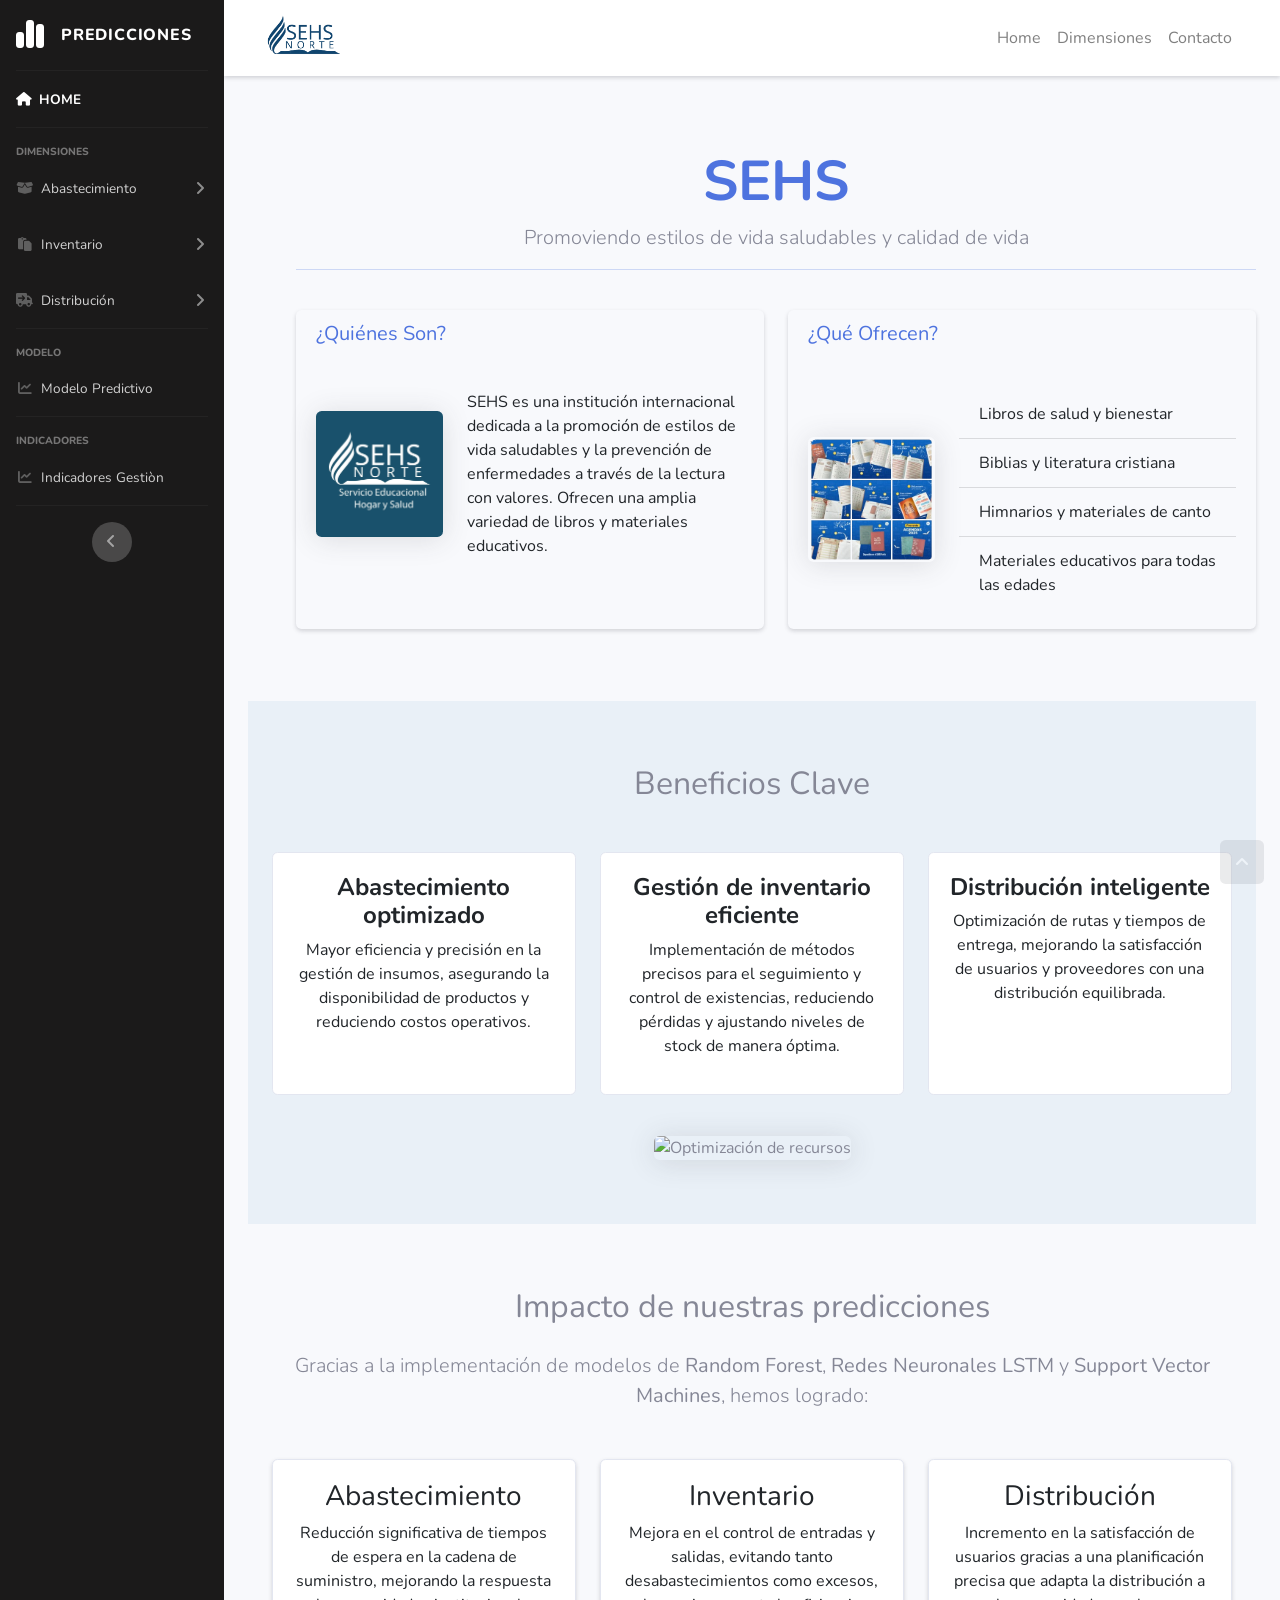
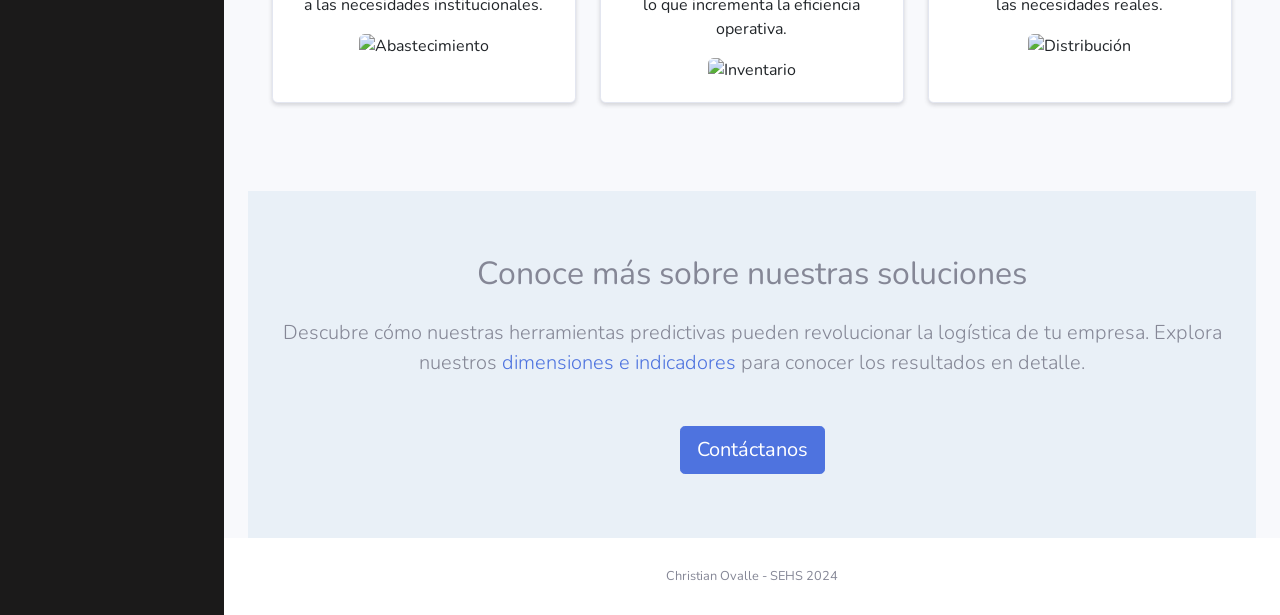
==== index.html @ a5795035 "commit all" ====
<!DOCTYPE html>
<html lang="en">
  <head>
    <meta charset="utf-8" />
    <meta http-equiv="X-UA-Compatible" content="IE=edge" />
    <meta
      name="viewport"
      content="width=device-width, initial-scale=1, shrink-to-fit=no"
    />
    <meta name="description" content="" />
    <meta name="author" content="" />

    <title>Predicciones SEHS</title>
    <link rel="icon" href="img/logo_sehs.png" type="image/x-icon" />

    <!-- Custom fonts for this template-->
    <link
      href="vendor/fontawesome-free/css/all.min.css"
      rel="stylesheet"
      type="text/css"
    />
    <link
      href="https://fonts.googleapis.com/css?family=Nunito:200,200i,300,300i,400,400i,600,600i,700,700i,800,800i,900,900i"
      rel="stylesheet"
    />
    <link
      href="https://cdnjs.cloudflare.com/ajax/libs/font-awesome/6.5.2/css/all.min.css"
      rel="stylesheet"
    />
    <!-- Custom styles for this template-->
    <link
      href="https://cdn.jsdelivr.net/npm/bootstrap@5.3.0/dist/css/bootstrap.min.css"
      rel="stylesheet"
    />
    <link href="css/sb-admin-2.min.css" rel="stylesheet" />
    <script src="https://cdn.jsdelivr.net/npm/chartjs-adapter-date-fns"></script>
    <link rel="stylesheet" href="css/pg-style.css" />
  </head>

  <body id="page-top">
    <!-- Page Wrapper -->
    <div id="wrapper">
      <!-- Sidebar -->
      <ul
        class="navbar-nav bg-gradient-primary sidebar sidebar-dark accordion"
        id="accordionSidebar"
      >
        <!-- Sidebar - Brand -->
        <a
          class="sidebar-brand d-flex align-items-center justify-content-center"
          href="index.html"
        >
          <div class="sidebar-brand-icon">
            <i class="fa-solid fa-chart-simple" style="color: #ffffff"></i>
          </div>
          <div class="sidebar-brand-text mx-3">Predicciones</div>
        </a>

        <!-- Divider -->
        <hr class="sidebar-divider my-0" />

        <!-- Nav Item - Dashboard -->
        <li class="nav-item active">
          <a class="nav-link" href="index.html">
            <i class="fa-solid fa-house" style="color: #ffffff"></i>
            <span>HOME</span></a
          >
        </li>

        <!-- Divider -->
        <hr class="sidebar-divider" />

        <!-- Heading -->
        <div class="sidebar-heading">DIMENSIONES</div>

        <!-- Nav Item - Pages Collapse Menu -->
        <!--DIMENSIÓN ABASTECIMIENTO-->
        <li class="nav-item">
          <a
            class="nav-link collapsed"
            href="#"
            data-toggle="collapse"
            data-target="#collapseOne"
            aria-expanded="true"
            aria-controls="collapseOne"
          >
            <i class="fas fa-fw fa-box-open"></i>
            <span>Abastecimiento</span>
          </a>
          <div
            id="collapseOne"
            class="collapse"
            aria-labelledby="headingTwo"
            data-parent="#accordionSidebar"
          >
            <div class="bg-white py-2 collapse-inner rounded">
              <h6 class="collapse-header">Indicadores:</h6>
              <a
                class="collapse-item"
                href="#"
                onclick="cargarAbastecimiento01('./indicadores/Abastecimiento/indicador01.html')"
                >Demanda de <br> materiales <br> por sede</a>
              <a
                class="collapse-item"
                href="#"
                onclick="cargarAbastecimiento02('./indicadores/Abastecimiento/indicador02.html')"
                >Rentabilidad de la <br> demanda de materiales <br> adquirido por sede</a
              >
              <a
                class="collapse-item"
                href="#"
                onclick="cargarAbastecimiento01('./indicadores/Abastecimiento/indicador01.html')"
                >Ingreso mensual<br>generada por ventas de<br>material por </a>
              
            </div>
          </div>
        </li>

        <!--DIMENSIÓN INVENTARIO-->
        <li class="nav-item">
          <a
            class="nav-link collapsed"
            href="#"
            data-toggle="collapse"
            data-target="#collapseTwo"
            aria-expanded="true"
            aria-controls="collapseTwo"
          >
            <i class="fas fa-fw fa-paste"></i>
            <span>Inventario</span>
          </a>
          <div
            id="collapseTwo"
            class="collapse"
            aria-labelledby="headingTwo"
            data-parent="#accordionSidebar"
          >
            <div class="bg-white py-2 collapse-inner rounded">
              <h6 class="collapse-header">Indicadores:</h6>
              <a
                class="collapse-item"
                href="#"
                onclick="cargarInventario01('./indicadores/Inventario/indicador01.html')"
                >Cantidad total de material<br>inventariados<br> mesualmente por categoria</a
              >
              <a
                class="collapse-item"
                href="#"
                onclick="cargarInventario02('./indicadores/Inventario/indicador02.html')"
                >Cantidad promedio de<br> material inventeriados<br>mensulamente por sede </a
              >
            </div>
          </div>
        </li>

        <!--DIMENSIÓN DISTRIBUCIÓN-->
        <li class="nav-item">
          <a
            class="nav-link collapsed"
            href="#"
            data-toggle="collapse"
            data-target="#collapseThree"
            aria-expanded="true"
            aria-controls="collapseThree"
          >
            <i class="fas fa-fw fa-truck-arrow-right"></i>
            <span>Distribución</span>
          </a>
          <div
            id="collapseThree"
            class="collapse"
            aria-labelledby="headingTwo"
            data-parent="#accordionSidebar"
          >
            <div class="bg-white py-2 collapse-inner rounded">
              <h6 class="collapse-header">Indicadores:</h6>
              <a
                class="collapse-item"
                href="#"
                onclick="cargarDistribucion('./indicadores/Distribucion/indicador01.html')"
                >Cantidad promedio de<br>material distribuido<br>mensualmente<br>por categoria</a
              >
            </div>
          </div>
        </li>

        <!-- Divider -->
        <hr class="sidebar-divider" />

        <!-- Heading -->
        <div class="sidebar-heading">Modelo</div>

        <!-- Nav Item -->
        <li class="nav-item">
          <a
            class="nav-link"
            href="#"
            onclick="$('#content').load('modelo_predictivo.html')"
          >
            <i class="fas fa-fw fa-chart-line"></i>
            <span>Modelo Predictivo</span></a
          >
        </li>

         <!-- Divider -->
         <hr class="sidebar-divider" />

         <!-- Heading -->
         <div class="sidebar-heading">Indicadores</div>

        <li class="nav-item">
          <a
            class="nav-link"
            href="#"
            onclick="$('#content').load('indicadores_gestion.html')"
          >
            <i class="fas fa-fw fa-chart-line"></i>
            <span>Indicadores Gestiòn</span></a
          >
        </li>

        <!-- Divider -->
        <hr class="sidebar-divider d-none d-md-block" />

        <!-- Sidebar Toggler (Sidebar) -->
        <div class="text-center d-none d-md-inline">
          <button class="rounded-circle border-0" id="sidebarToggle"></button>
        </div>
      </ul>
      <!-- End of Sidebar -->

      <!-- Content Wrapper -->
      <div id="content-wrapper" class="d-flex flex-column">
        <!-- Barra de navegación con logo -->
        <nav class="navbar navbar-expand-lg navbar-light bg-white shadow-sm">
          <div class="container">
            <a class="navbar-brand" href="#">
              <img
                src="img/logo_sehs.png"
                alt="Logo SEHS Norte"
                class="navbar-logo"
              />
            </a>
            <!-- Elementos de navegación -->
            <button
              class="navbar-toggler"
              type="button"
              data-bs-toggle="collapse"
              data-bs-target="#navbarNav"
            >
              <span class="navbar-toggler-icon"></span>
            </button>
            <div class="collapse navbar-collapse" id="navbarNav">
              <ul class="navbar-nav ms-auto">
                <li class="nav-item">
                  <a class="nav-link" href="index.html">Home</a>
                </li>
                <li class="nav-item">
                  <a
                    class="nav-link"
                    href="#"
                    onclick="$('#content').load('dimensiones.html')"
                    >Dimensiones</a
                  >
                </li>
                <li class="nav-item">
                  <a
                    class="nav-link"
                    href="#"
                    onclick="$('#content').load('contacto.html')"
                    >Contacto</a
                  >
                </li>
              </ul>
            </div>
          </div>
        </nav>

        <!-- Main Content -->
        <div id="content">
          <!--CONTENIDO PRINCIPAL DE LA PÁGINA WEB-->

          <div class="container">
            <!-- Sección de SEHS -->
            <div class="container py-5 m-4">
              <div class="row">
                <div class="col-12 text-center mb-4">
                  <h1 class="display-4 text-primary fw-bold">SEHS</h1>
                  <p class="lead text-muted">
                    Promoviendo estilos de vida saludables y calidad de vida
                  </p>
                  <hr class="border-primary" />
                </div>
              </div>

              <div class="row g-4">
                <div class="col-md-6">
                  <div class="card custom-card h-100 shadow-sm">
                    <div class="card-header custom-card-header">
                      <h5 class="card-title text-primary">¿Quiénes Son?</h5>
                    </div>
                    <div class="card-body">
                      <div class="row align-items-center">
                        <div class="col-md-4 mb-3 mb-md-0">
                          <img
                            src="img/sehs.jpg"
                            alt="SEHS Institución"
                            class="img-fluid rounded shadow"
                          />
                        </div>
                        <div class="col-md-8">
                          <p class="card-text">
                            SEHS es una institución internacional dedicada a la
                            promoción de estilos de vida saludables y la
                            prevención de enfermedades a través de la lectura
                            con valores. Ofrecen una amplia variedad de libros y
                            materiales educativos.
                          </p>
                        </div>
                      </div>
                    </div>
                  </div>
                </div>

                <div class="col-md-6">
                  <div class="card custom-card h-100 shadow-sm">
                    <div class="card-header custom-card-header">
                      <h5 class="card-title text-primary">¿Qué Ofrecen?</h5>
                    </div>
                    <div class="card-body">
                      <div class="row align-items-center">
                        <div class="col-md-4 mb-3 mb-md-0">
                          <img
                            src="img/img_libros_sehs.png"
                            alt="Libros y Materiales"
                            class="img-fluid rounded shadow"
                          />
                        </div>
                        <div class="col-md-8">
                          <ul
                            class="list-group list-group-flush custom-list-group"
                          >
                            <li class="list-group-item">
                              Libros de salud y bienestar
                            </li>
                            <li class="list-group-item">
                              Biblias y literatura cristiana
                            </li>
                            <li class="list-group-item">
                              Himnarios y materiales de canto
                            </li>
                            <li class="list-group-item">
                              Materiales educativos para todas las edades
                            </li>
                          </ul>
                        </div>
                      </div>
                    </div>
                  </div>
                </div>
              </div>
            </div>

            <!-- Beneficios de la solución -->
            <section id="beneficios" class="section-padding bg-light-blue">
              <div class="container">
                <h2 class="text-center mb-5">Beneficios Clave</h2>
                <div class="row">
                  <div class="col-md-4 mb-3">
                    <div class="card h-100">
                      <div class="card-body text-center">
                        <h4><strong>Abastecimiento optimizado</strong></h4>
                        <p>
                          Mayor eficiencia y precisión en la gestión de insumos,
                          asegurando la disponibilidad de productos y reduciendo
                          costos operativos.
                        </p>
                      </div>
                    </div>
                  </div>
                  <div class="col-md-4 mb-3">
                    <div class="card h-100">
                      <div class="card-body text-center">
                        <h4>
                          <strong>Gestión de inventario eficiente</strong>
                        </h4>
                        <p>
                          Implementación de métodos precisos para el seguimiento
                          y control de existencias, reduciendo pérdidas y
                          ajustando niveles de stock de manera óptima.
                        </p>
                      </div>
                    </div>
                  </div>
                  <div class="col-md-4 mb-3">
                    <div class="card h-100">
                      <div class="card-body text-center">
                        <h4><strong>Distribución inteligente</strong></h4>
                        <p>
                          Optimización de rutas y tiempos de entrega, mejorando
                          la satisfacción de usuarios y proveedores con una
                          distribución equilibrada.
                        </p>
                      </div>
                    </div>
                  </div>
                </div>
                <div class="text-center mt-4">
                  <img
                    src="https://blogs.evaluar.com/hs-fs/hub/398634/file-2073376242-jpg/images/trabajadores-felices.jpg"
                    alt="Optimización de recursos"
                    class="img-fluid rounded shadow"
                  />
                </div>
              </div>
            </section>

            <!-- Resultados destacados -->
            <section id="resultados" class="section-padding">
              <div class="container text-center">
                <h2 class="mb-4">Impacto de nuestras predicciones</h2>
                <p class="lead mb-5">
                  Gracias a la implementación de modelos de
                  <strong>Random Forest</strong>,
                  <strong>Redes Neuronales LSTM</strong> y
                  <strong>Support Vector Machines</strong>, hemos logrado:
                </p>
                <div class="row">
                  <div class="col-md-4 mb-4">
                    <div class="card resultado h-100 shadow-sm">
                      <div class="card-body">
                        <h3>Abastecimiento</h3>
                        <p>
                          Reducción significativa de tiempos de espera en la
                          cadena de suministro, mejorando la respuesta a las
                          necesidades institucionales.
                        </p>
                        <img
                          src="https://www.cercatechnology.com/wp-content/uploads/2023/04/Imagen_Expertos-responden-Ecommerce-300x200.png"
                          alt="Abastecimiento"
                          class="img-fluid rounded"
                        />
                      </div>
                    </div>
                  </div>
                  <div class="col-md-4 mb-4">
                    <div class="card resultado h-100 shadow-sm">
                      <div class="card-body">
                        <h3>Inventario</h3>
                        <p>
                          Mejora en el control de entradas y salidas, evitando
                          tanto desabastecimientos como excesos, lo que
                          incrementa la eficiencia operativa.
                        </p>
                        <img
                          src="https://glosario.villanett.com/wp-content/uploads/2021/11/inventario-300x200.jpg"
                          alt="Inventario"
                          class="img-fluid rounded"
                        />
                      </div>
                    </div>
                  </div>
                  <div class="col-md-4 mb-4">
                    <div class="card resultado h-100 shadow-sm">
                      <div class="card-body">
                        <h3>Distribución</h3>
                        <p>
                          Incremento en la satisfacción de usuarios gracias a
                          una planificación precisa que adapta la distribución a
                          las necesidades reales.
                        </p>
                        <img
                          src="https://encrypted-tbn0.gstatic.com/images?q=tbn:ANd9GcQ-MmPIrVwRyYUfdCT1aZGiqgvxT698LWU-8A&s"
                          alt="Distribución"
                          class="img-fluid rounded"
                        />
                      </div>
                    </div>
                  </div>
                </div>
              </div>
            </section>

            <!-- Llamado a la acción -->
            <section id="cta" class="section-padding bg-light-blue text-center">
              <div class="container">
                <h2 class="mb-4">Conoce más sobre nuestras soluciones</h2>
                <p class="lead mb-5">
                  Descubre cómo nuestras herramientas predictivas pueden
                  revolucionar la logística de tu empresa. Explora nuestros
                  <a href="#" onclick="$('#content').load('dimensiones.html')"
                    >dimensiones e indicadores</a
                  >
                  para conocer los resultados en detalle.
                </p>
                <a
                  href="#"
                  onclick="$('#content').load('contacto.html')"
                  class="btn btn-primary btn-lg"
                  >Contáctanos</a
                >
              </div>
            </section>
          </div>
        </div>
        <!-- End of Main Content -->

        <!-- Footer -->
        <footer class="sticky-footer bg-white">
          <div class="container my-auto">
            <div class="copyright text-center my-auto">
              <span>Christian Ovalle - SEHS 2024</span>
            </div>
          </div>
        </footer>
        <!-- End of Footer -->
      </div>
      <!-- End of Content Wrapper -->
    </div>
    <!-- End of Page Wrapper -->

    <!-- Scroll to Top Button-->
    <a class="scroll-to-top rounded" href="#page-top">
      <i class="fas fa-angle-up"></i>
    </a>

    <!-- Logout Modal-->
    <div
      class="modal fade"
      id="logoutModal"
      tabindex="-1"
      role="dialog"
      aria-labelledby="exampleModalLabel"
      aria-hidden="true"
    >
      <div class="modal-dialog" role="document">
        <div class="modal-content">
          <div class="modal-header">
            <h5 class="modal-title" id="exampleModalLabel">Ready to Leave?</h5>
            <button
              class="close"
              type="button"
              data-dismiss="modal"
              aria-label="Close"
            >
              <span aria-hidden="true">×</span>
            </button>
          </div>
          <div class="modal-body">
            Select "Logout" below if you are ready to end your current session.
          </div>
          <div class="modal-footer">
            <button
              class="btn btn-secondary"
              type="button"
              data-dismiss="modal"
            >
              Cancel
            </button>
            <a class="btn btn-primary" href="login.html">Logout</a>
          </div>
        </div>
      </div>
    </div>

    <!-- Bootstrap core JavaScript-->
    <script src="vendor/jquery/jquery.min.js"></script>
    <script src="vendor/bootstrap/js/bootstrap.bundle.min.js"></script>
    <script src="https://cdn.jsdelivr.net/npm/bootstrap@5.3.0/dist/js/bootstrap.bundle.min.js"></script>

    <!-- Core plugin JavaScript-->
    <script src="vendor/jquery-easing/jquery.easing.min.js"></script>

    <!-- Custom scripts for all pages-->
    <script src="js/sb-admin-2.min.js"></script>
    <script src="js/graficos_abastecimiento02.js"></script>
    <script src="js/graficos_abastecimiento01.js"></script>
    <script src="js/graficos_inventario01.js"></script>
    <script src="js/graficos_inventario02.js"></script>
    <script src="js/graficos_distribucion.js"></script>

    <!-- Page level plugins -->
    <script src="vendor/chart.js/Chart.min.js"></script>

    <!-- Page level custom scripts -->
    <script src="js/demo/chart-area-demo.js"></script>
    <script src="js/demo/chart-pie-demo.js"></script>

    <script src="https://code.jquery.com/jquery-3.6.0.min.js"></script>
  </body>
</html>
---- css/pg-style.css ----
* {
  margin: 0;
  padding: 0;
  box-sizing: border-box;
}

body {
  background-color: #f4f6f9;
}
.section-padding {
  padding: 4rem 0;
}
.bg-light-blue {
  background-color: #e9f0f7;
}
.resultado {
  transition: transform 0.3s ease;
}
.resultado:hover {
  transform: scale(1.05);
}
.navbar-logo {
  max-height: 50px;
  margin-right: 15px;
}

.title {
  margin: auto;
  margin-top: 20px;
  text-align: center;
  width: 80%;
  max-width: 400px; /* Limita el ancho del texto */
  word-wrap: break-word; /* Permite que las palabras largas se dividan */
  white-space: normal; /* Permite que el texto se divida en varias líneas */
}

.title {
  display: flex;
  flex-direction: column;
  align-items: center;
  text-align: center;
  width: 80%;
  max-width: 400px;
}

.contenido {
  width: 80%;
  margin: auto;
  margin-top: 5vh;
}

.grafico {
  margin: 10vh auto;
  padding: 5vh;
  border-radius: 12px;
  background: #e9f0f7;
  box-shadow: 24px 24px 48px #d4dae1, -24px -24px 48px #feffff;
}

.custom-card {
  background-color: transparent;
  border: none;
}

.custom-card-header {
  background-color: transparent;
  border: none;
}

.custom-list-group .list-group-item {
  background-color: transparent;
}
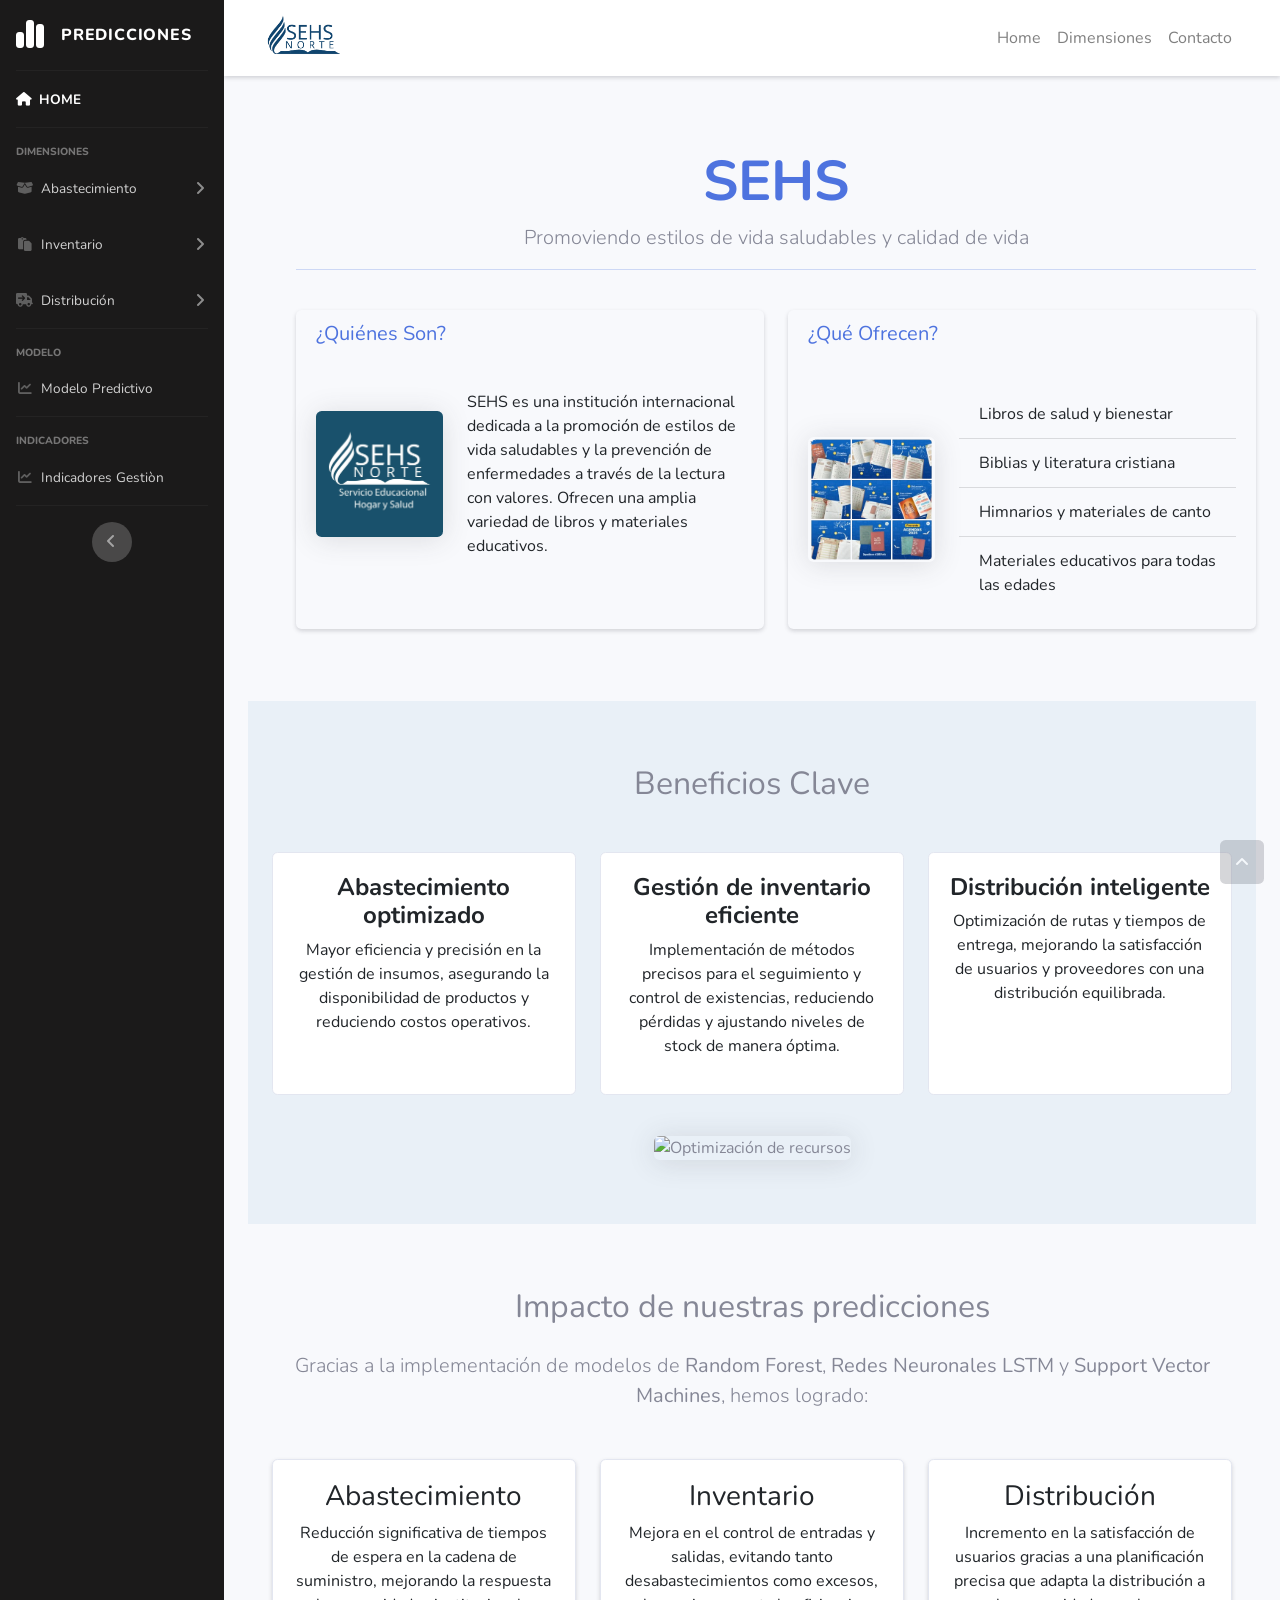
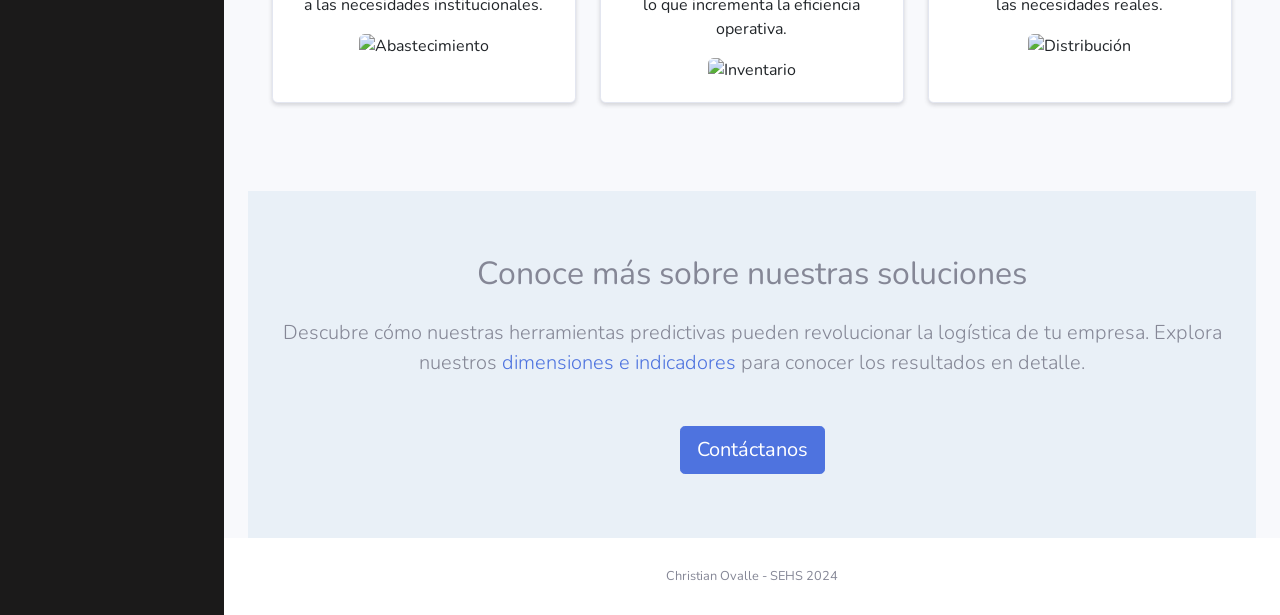
==== commit cd6544fd: "Fix: Actualización abastecimiento 3" ====
--- a/index.html
+++ b/index.html
@@ -1,591 +1,591 @@
-<!DOCTYPE html>
-<html lang="en">
-  <head>
-    <meta charset="utf-8" />
-    <meta http-equiv="X-UA-Compatible" content="IE=edge" />
-    <meta
-      name="viewport"
-      content="width=device-width, initial-scale=1, shrink-to-fit=no"
-    />
-    <meta name="description" content="" />
-    <meta name="author" content="" />
-
-    <title>Predicciones SEHS</title>
-    <link rel="icon" href="img/logo_sehs.png" type="image/x-icon" />
-
-    <!-- Custom fonts for this template-->
-    <link
-      href="vendor/fontawesome-free/css/all.min.css"
-      rel="stylesheet"
-      type="text/css"
-    />
-    <link
-      href="https://fonts.googleapis.com/css?family=Nunito:200,200i,300,300i,400,400i,600,600i,700,700i,800,800i,900,900i"
-      rel="stylesheet"
-    />
-    <link
-      href="https://cdnjs.cloudflare.com/ajax/libs/font-awesome/6.5.2/css/all.min.css"
-      rel="stylesheet"
-    />
-    <!-- Custom styles for this template-->
-    <link
-      href="https://cdn.jsdelivr.net/npm/bootstrap@5.3.0/dist/css/bootstrap.min.css"
-      rel="stylesheet"
-    />
-    <link href="css/sb-admin-2.min.css" rel="stylesheet" />
-    <script src="https://cdn.jsdelivr.net/npm/chartjs-adapter-date-fns"></script>
-    <link rel="stylesheet" href="css/pg-style.css" />
-  </head>
-
-  <body id="page-top">
-    <!-- Page Wrapper -->
-    <div id="wrapper">
-      <!-- Sidebar -->
-      <ul
-        class="navbar-nav bg-gradient-primary sidebar sidebar-dark accordion"
-        id="accordionSidebar"
-      >
-        <!-- Sidebar - Brand -->
-        <a
-          class="sidebar-brand d-flex align-items-center justify-content-center"
-          href="index.html"
-        >
-          <div class="sidebar-brand-icon">
-            <i class="fa-solid fa-chart-simple" style="color: #ffffff"></i>
-          </div>
-          <div class="sidebar-brand-text mx-3">Predicciones</div>
-        </a>
-
-        <!-- Divider -->
-        <hr class="sidebar-divider my-0" />
-
-        <!-- Nav Item - Dashboard -->
-        <li class="nav-item active">
-          <a class="nav-link" href="index.html">
-            <i class="fa-solid fa-house" style="color: #ffffff"></i>
-            <span>HOME</span></a
-          >
-        </li>
-
-        <!-- Divider -->
-        <hr class="sidebar-divider" />
-
-        <!-- Heading -->
-        <div class="sidebar-heading">DIMENSIONES</div>
-
-        <!-- Nav Item - Pages Collapse Menu -->
-        <!--DIMENSIÓN ABASTECIMIENTO-->
-        <li class="nav-item">
-          <a
-            class="nav-link collapsed"
-            href="#"
-            data-toggle="collapse"
-            data-target="#collapseOne"
-            aria-expanded="true"
-            aria-controls="collapseOne"
-          >
-            <i class="fas fa-fw fa-box-open"></i>
-            <span>Abastecimiento</span>
-          </a>
-          <div
-            id="collapseOne"
-            class="collapse"
-            aria-labelledby="headingTwo"
-            data-parent="#accordionSidebar"
-          >
-            <div class="bg-white py-2 collapse-inner rounded">
-              <h6 class="collapse-header">Indicadores:</h6>
-              <a
-                class="collapse-item"
-                href="#"
-                onclick="cargarAbastecimiento01('./indicadores/Abastecimiento/indicador01.html')"
-                >Demanda de <br> materiales <br> por sede</a>
-              <a
-                class="collapse-item"
-                href="#"
-                onclick="cargarAbastecimiento02('./indicadores/Abastecimiento/indicador02.html')"
-                >Rentabilidad de la <br> demanda de materiales <br> adquirido por sede</a
-              >
-              <a
-                class="collapse-item"
-                href="#"
-                onclick="cargarAbastecimiento01('./indicadores/Abastecimiento/indicador01.html')"
-                >Ingreso mensual<br>generada por ventas de<br>material por </a>
-              
-            </div>
-          </div>
-        </li>
-
-        <!--DIMENSIÓN INVENTARIO-->
-        <li class="nav-item">
-          <a
-            class="nav-link collapsed"
-            href="#"
-            data-toggle="collapse"
-            data-target="#collapseTwo"
-            aria-expanded="true"
-            aria-controls="collapseTwo"
-          >
-            <i class="fas fa-fw fa-paste"></i>
-            <span>Inventario</span>
-          </a>
-          <div
-            id="collapseTwo"
-            class="collapse"
-            aria-labelledby="headingTwo"
-            data-parent="#accordionSidebar"
-          >
-            <div class="bg-white py-2 collapse-inner rounded">
-              <h6 class="collapse-header">Indicadores:</h6>
-              <a
-                class="collapse-item"
-                href="#"
-                onclick="cargarInventario01('./indicadores/Inventario/indicador01.html')"
-                >Cantidad total de material<br>inventariados<br> mesualmente por categoria</a
-              >
-              <a
-                class="collapse-item"
-                href="#"
-                onclick="cargarInventario02('./indicadores/Inventario/indicador02.html')"
-                >Cantidad promedio de<br> material inventeriados<br>mensulamente por sede </a
-              >
-            </div>
-          </div>
-        </li>
-
-        <!--DIMENSIÓN DISTRIBUCIÓN-->
-        <li class="nav-item">
-          <a
-            class="nav-link collapsed"
-            href="#"
-            data-toggle="collapse"
-            data-target="#collapseThree"
-            aria-expanded="true"
-            aria-controls="collapseThree"
-          >
-            <i class="fas fa-fw fa-truck-arrow-right"></i>
-            <span>Distribución</span>
-          </a>
-          <div
-            id="collapseThree"
-            class="collapse"
-            aria-labelledby="headingTwo"
-            data-parent="#accordionSidebar"
-          >
-            <div class="bg-white py-2 collapse-inner rounded">
-              <h6 class="collapse-header">Indicadores:</h6>
-              <a
-                class="collapse-item"
-                href="#"
-                onclick="cargarDistribucion('./indicadores/Distribucion/indicador01.html')"
-                >Cantidad promedio de<br>material distribuido<br>mensualmente<br>por categoria</a
-              >
-            </div>
-          </div>
-        </li>
-
-        <!-- Divider -->
-        <hr class="sidebar-divider" />
-
-        <!-- Heading -->
-        <div class="sidebar-heading">Modelo</div>
-
-        <!-- Nav Item -->
-        <li class="nav-item">
-          <a
-            class="nav-link"
-            href="#"
-            onclick="$('#content').load('modelo_predictivo.html')"
-          >
-            <i class="fas fa-fw fa-chart-line"></i>
-            <span>Modelo Predictivo</span></a
-          >
-        </li>
-
-         <!-- Divider -->
-         <hr class="sidebar-divider" />
-
-         <!-- Heading -->
-         <div class="sidebar-heading">Indicadores</div>
-
-        <li class="nav-item">
-          <a
-            class="nav-link"
-            href="#"
-            onclick="$('#content').load('indicadores_gestion.html')"
-          >
-            <i class="fas fa-fw fa-chart-line"></i>
-            <span>Indicadores Gestiòn</span></a
-          >
-        </li>
-
-        <!-- Divider -->
-        <hr class="sidebar-divider d-none d-md-block" />
-
-        <!-- Sidebar Toggler (Sidebar) -->
-        <div class="text-center d-none d-md-inline">
-          <button class="rounded-circle border-0" id="sidebarToggle"></button>
-        </div>
-      </ul>
-      <!-- End of Sidebar -->
-
-      <!-- Content Wrapper -->
-      <div id="content-wrapper" class="d-flex flex-column">
-        <!-- Barra de navegación con logo -->
-        <nav class="navbar navbar-expand-lg navbar-light bg-white shadow-sm">
-          <div class="container">
-            <a class="navbar-brand" href="#">
-              <img
-                src="img/logo_sehs.png"
-                alt="Logo SEHS Norte"
-                class="navbar-logo"
-              />
-            </a>
-            <!-- Elementos de navegación -->
-            <button
-              class="navbar-toggler"
-              type="button"
-              data-bs-toggle="collapse"
-              data-bs-target="#navbarNav"
-            >
-              <span class="navbar-toggler-icon"></span>
-            </button>
-            <div class="collapse navbar-collapse" id="navbarNav">
-              <ul class="navbar-nav ms-auto">
-                <li class="nav-item">
-                  <a class="nav-link" href="index.html">Home</a>
-                </li>
-                <li class="nav-item">
-                  <a
-                    class="nav-link"
-                    href="#"
-                    onclick="$('#content').load('dimensiones.html')"
-                    >Dimensiones</a
-                  >
-                </li>
-                <li class="nav-item">
-                  <a
-                    class="nav-link"
-                    href="#"
-                    onclick="$('#content').load('contacto.html')"
-                    >Contacto</a
-                  >
-                </li>
-              </ul>
-            </div>
-          </div>
-        </nav>
-
-        <!-- Main Content -->
-        <div id="content">
-          <!--CONTENIDO PRINCIPAL DE LA PÁGINA WEB-->
-
-          <div class="container">
-            <!-- Sección de SEHS -->
-            <div class="container py-5 m-4">
-              <div class="row">
-                <div class="col-12 text-center mb-4">
-                  <h1 class="display-4 text-primary fw-bold">SEHS</h1>
-                  <p class="lead text-muted">
-                    Promoviendo estilos de vida saludables y calidad de vida
-                  </p>
-                  <hr class="border-primary" />
-                </div>
-              </div>
-
-              <div class="row g-4">
-                <div class="col-md-6">
-                  <div class="card custom-card h-100 shadow-sm">
-                    <div class="card-header custom-card-header">
-                      <h5 class="card-title text-primary">¿Quiénes Son?</h5>
-                    </div>
-                    <div class="card-body">
-                      <div class="row align-items-center">
-                        <div class="col-md-4 mb-3 mb-md-0">
-                          <img
-                            src="img/sehs.jpg"
-                            alt="SEHS Institución"
-                            class="img-fluid rounded shadow"
-                          />
-                        </div>
-                        <div class="col-md-8">
-                          <p class="card-text">
-                            SEHS es una institución internacional dedicada a la
-                            promoción de estilos de vida saludables y la
-                            prevención de enfermedades a través de la lectura
-                            con valores. Ofrecen una amplia variedad de libros y
-                            materiales educativos.
-                          </p>
-                        </div>
-                      </div>
-                    </div>
-                  </div>
-                </div>
-
-                <div class="col-md-6">
-                  <div class="card custom-card h-100 shadow-sm">
-                    <div class="card-header custom-card-header">
-                      <h5 class="card-title text-primary">¿Qué Ofrecen?</h5>
-                    </div>
-                    <div class="card-body">
-                      <div class="row align-items-center">
-                        <div class="col-md-4 mb-3 mb-md-0">
-                          <img
-                            src="img/img_libros_sehs.png"
-                            alt="Libros y Materiales"
-                            class="img-fluid rounded shadow"
-                          />
-                        </div>
-                        <div class="col-md-8">
-                          <ul
-                            class="list-group list-group-flush custom-list-group"
-                          >
-                            <li class="list-group-item">
-                              Libros de salud y bienestar
-                            </li>
-                            <li class="list-group-item">
-                              Biblias y literatura cristiana
-                            </li>
-                            <li class="list-group-item">
-                              Himnarios y materiales de canto
-                            </li>
-                            <li class="list-group-item">
-                              Materiales educativos para todas las edades
-                            </li>
-                          </ul>
-                        </div>
-                      </div>
-                    </div>
-                  </div>
-                </div>
-              </div>
-            </div>
-
-            <!-- Beneficios de la solución -->
-            <section id="beneficios" class="section-padding bg-light-blue">
-              <div class="container">
-                <h2 class="text-center mb-5">Beneficios Clave</h2>
-                <div class="row">
-                  <div class="col-md-4 mb-3">
-                    <div class="card h-100">
-                      <div class="card-body text-center">
-                        <h4><strong>Abastecimiento optimizado</strong></h4>
-                        <p>
-                          Mayor eficiencia y precisión en la gestión de insumos,
-                          asegurando la disponibilidad de productos y reduciendo
-                          costos operativos.
-                        </p>
-                      </div>
-                    </div>
-                  </div>
-                  <div class="col-md-4 mb-3">
-                    <div class="card h-100">
-                      <div class="card-body text-center">
-                        <h4>
-                          <strong>Gestión de inventario eficiente</strong>
-                        </h4>
-                        <p>
-                          Implementación de métodos precisos para el seguimiento
-                          y control de existencias, reduciendo pérdidas y
-                          ajustando niveles de stock de manera óptima.
-                        </p>
-                      </div>
-                    </div>
-                  </div>
-                  <div class="col-md-4 mb-3">
-                    <div class="card h-100">
-                      <div class="card-body text-center">
-                        <h4><strong>Distribución inteligente</strong></h4>
-                        <p>
-                          Optimización de rutas y tiempos de entrega, mejorando
-                          la satisfacción de usuarios y proveedores con una
-                          distribución equilibrada.
-                        </p>
-                      </div>
-                    </div>
-                  </div>
-                </div>
-                <div class="text-center mt-4">
-                  <img
-                    src="https://blogs.evaluar.com/hs-fs/hub/398634/file-2073376242-jpg/images/trabajadores-felices.jpg"
-                    alt="Optimización de recursos"
-                    class="img-fluid rounded shadow"
-                  />
-                </div>
-              </div>
-            </section>
-
-            <!-- Resultados destacados -->
-            <section id="resultados" class="section-padding">
-              <div class="container text-center">
-                <h2 class="mb-4">Impacto de nuestras predicciones</h2>
-                <p class="lead mb-5">
-                  Gracias a la implementación de modelos de
-                  <strong>Random Forest</strong>,
-                  <strong>Redes Neuronales LSTM</strong> y
-                  <strong>Support Vector Machines</strong>, hemos logrado:
-                </p>
-                <div class="row">
-                  <div class="col-md-4 mb-4">
-                    <div class="card resultado h-100 shadow-sm">
-                      <div class="card-body">
-                        <h3>Abastecimiento</h3>
-                        <p>
-                          Reducción significativa de tiempos de espera en la
-                          cadena de suministro, mejorando la respuesta a las
-                          necesidades institucionales.
-                        </p>
-                        <img
-                          src="https://www.cercatechnology.com/wp-content/uploads/2023/04/Imagen_Expertos-responden-Ecommerce-300x200.png"
-                          alt="Abastecimiento"
-                          class="img-fluid rounded"
-                        />
-                      </div>
-                    </div>
-                  </div>
-                  <div class="col-md-4 mb-4">
-                    <div class="card resultado h-100 shadow-sm">
-                      <div class="card-body">
-                        <h3>Inventario</h3>
-                        <p>
-                          Mejora en el control de entradas y salidas, evitando
-                          tanto desabastecimientos como excesos, lo que
-                          incrementa la eficiencia operativa.
-                        </p>
-                        <img
-                          src="https://glosario.villanett.com/wp-content/uploads/2021/11/inventario-300x200.jpg"
-                          alt="Inventario"
-                          class="img-fluid rounded"
-                        />
-                      </div>
-                    </div>
-                  </div>
-                  <div class="col-md-4 mb-4">
-                    <div class="card resultado h-100 shadow-sm">
-                      <div class="card-body">
-                        <h3>Distribución</h3>
-                        <p>
-                          Incremento en la satisfacción de usuarios gracias a
-                          una planificación precisa que adapta la distribución a
-                          las necesidades reales.
-                        </p>
-                        <img
-                          src="https://encrypted-tbn0.gstatic.com/images?q=tbn:ANd9GcQ-MmPIrVwRyYUfdCT1aZGiqgvxT698LWU-8A&s"
-                          alt="Distribución"
-                          class="img-fluid rounded"
-                        />
-                      </div>
-                    </div>
-                  </div>
-                </div>
-              </div>
-            </section>
-
-            <!-- Llamado a la acción -->
-            <section id="cta" class="section-padding bg-light-blue text-center">
-              <div class="container">
-                <h2 class="mb-4">Conoce más sobre nuestras soluciones</h2>
-                <p class="lead mb-5">
-                  Descubre cómo nuestras herramientas predictivas pueden
-                  revolucionar la logística de tu empresa. Explora nuestros
-                  <a href="#" onclick="$('#content').load('dimensiones.html')"
-                    >dimensiones e indicadores</a
-                  >
-                  para conocer los resultados en detalle.
-                </p>
-                <a
-                  href="#"
-                  onclick="$('#content').load('contacto.html')"
-                  class="btn btn-primary btn-lg"
-                  >Contáctanos</a
-                >
-              </div>
-            </section>
-          </div>
-        </div>
-        <!-- End of Main Content -->
-
-        <!-- Footer -->
-        <footer class="sticky-footer bg-white">
-          <div class="container my-auto">
-            <div class="copyright text-center my-auto">
-              <span>Christian Ovalle - SEHS 2024</span>
-            </div>
-          </div>
-        </footer>
-        <!-- End of Footer -->
-      </div>
-      <!-- End of Content Wrapper -->
-    </div>
-    <!-- End of Page Wrapper -->
-
-    <!-- Scroll to Top Button-->
-    <a class="scroll-to-top rounded" href="#page-top">
-      <i class="fas fa-angle-up"></i>
-    </a>
-
-    <!-- Logout Modal-->
-    <div
-      class="modal fade"
-      id="logoutModal"
-      tabindex="-1"
-      role="dialog"
-      aria-labelledby="exampleModalLabel"
-      aria-hidden="true"
-    >
-      <div class="modal-dialog" role="document">
-        <div class="modal-content">
-          <div class="modal-header">
-            <h5 class="modal-title" id="exampleModalLabel">Ready to Leave?</h5>
-            <button
-              class="close"
-              type="button"
-              data-dismiss="modal"
-              aria-label="Close"
-            >
-              <span aria-hidden="true">×</span>
-            </button>
-          </div>
-          <div class="modal-body">
-            Select "Logout" below if you are ready to end your current session.
-          </div>
-          <div class="modal-footer">
-            <button
-              class="btn btn-secondary"
-              type="button"
-              data-dismiss="modal"
-            >
-              Cancel
-            </button>
-            <a class="btn btn-primary" href="login.html">Logout</a>
-          </div>
-        </div>
-      </div>
-    </div>
-
-    <!-- Bootstrap core JavaScript-->
-    <script src="vendor/jquery/jquery.min.js"></script>
-    <script src="vendor/bootstrap/js/bootstrap.bundle.min.js"></script>
-    <script src="https://cdn.jsdelivr.net/npm/bootstrap@5.3.0/dist/js/bootstrap.bundle.min.js"></script>
-
-    <!-- Core plugin JavaScript-->
-    <script src="vendor/jquery-easing/jquery.easing.min.js"></script>
-
-    <!-- Custom scripts for all pages-->
-    <script src="js/sb-admin-2.min.js"></script>
-    <script src="js/graficos_abastecimiento02.js"></script>
-    <script src="js/graficos_abastecimiento01.js"></script>
-    <script src="js/graficos_inventario01.js"></script>
-    <script src="js/graficos_inventario02.js"></script>
-    <script src="js/graficos_distribucion.js"></script>
-
-    <!-- Page level plugins -->
-    <script src="vendor/chart.js/Chart.min.js"></script>
-
-    <!-- Page level custom scripts -->
-    <script src="js/demo/chart-area-demo.js"></script>
-    <script src="js/demo/chart-pie-demo.js"></script>
-
-    <script src="https://code.jquery.com/jquery-3.6.0.min.js"></script>
-  </body>
-</html>
+<!DOCTYPE html>
+<html lang="en">
+  <head>
+    <meta charset="utf-8" />
+    <meta http-equiv="X-UA-Compatible" content="IE=edge" />
+    <meta
+      name="viewport"
+      content="width=device-width, initial-scale=1, shrink-to-fit=no"
+    />
+    <meta name="description" content="" />
+    <meta name="author" content="" />
+
+    <title>Predicciones SEHS</title>
+    <link rel="icon" href="img/logo_sehs.png" type="image/x-icon" />
+
+    <!-- Custom fonts for this template-->
+    <link
+      href="vendor/fontawesome-free/css/all.min.css"
+      rel="stylesheet"
+      type="text/css"
+    />
+    <link
+      href="https://fonts.googleapis.com/css?family=Nunito:200,200i,300,300i,400,400i,600,600i,700,700i,800,800i,900,900i"
+      rel="stylesheet"
+    />
+    <link
+      href="https://cdnjs.cloudflare.com/ajax/libs/font-awesome/6.5.2/css/all.min.css"
+      rel="stylesheet"
+    />
+    <!-- Custom styles for this template-->
+    <link
+      href="https://cdn.jsdelivr.net/npm/bootstrap@5.3.0/dist/css/bootstrap.min.css"
+      rel="stylesheet"
+    />
+    <link href="css/sb-admin-2.min.css" rel="stylesheet" />
+    <script src="https://cdn.jsdelivr.net/npm/chartjs-adapter-date-fns"></script>
+    <link rel="stylesheet" href="css/pg-style.css" />
+  </head>
+
+  <body id="page-top">
+    <!-- Page Wrapper -->
+    <div id="wrapper">
+      <!-- Sidebar -->
+      <ul
+        class="navbar-nav bg-gradient-primary sidebar sidebar-dark accordion"
+        id="accordionSidebar"
+      >
+        <!-- Sidebar - Brand -->
+        <a
+          class="sidebar-brand d-flex align-items-center justify-content-center"
+          href="index.html"
+        >
+          <div class="sidebar-brand-icon">
+            <i class="fa-solid fa-chart-simple" style="color: #ffffff"></i>
+          </div>
+          <div class="sidebar-brand-text mx-3">Predicciones</div>
+        </a>
+
+        <!-- Divider -->
+        <hr class="sidebar-divider my-0" />
+
+        <!-- Nav Item - Dashboard -->
+        <li class="nav-item active">
+          <a class="nav-link" href="index.html">
+            <i class="fa-solid fa-house" style="color: #ffffff"></i>
+            <span>HOME</span></a
+          >
+        </li>
+
+        <!-- Divider -->
+        <hr class="sidebar-divider" />
+
+        <!-- Heading -->
+        <div class="sidebar-heading">DIMENSIONES</div>
+
+        <!-- Nav Item - Pages Collapse Menu -->
+        <!--DIMENSIÓN ABASTECIMIENTO-->
+        <li class="nav-item">
+          <a
+            class="nav-link collapsed"
+            href="#"
+            data-toggle="collapse"
+            data-target="#collapseOne"
+            aria-expanded="true"
+            aria-controls="collapseOne"
+          >
+            <i class="fas fa-fw fa-box-open"></i>
+            <span>Abastecimiento</span>
+          </a>
+          <div
+            id="collapseOne"
+            class="collapse"
+            aria-labelledby="headingTwo"
+            data-parent="#accordionSidebar"
+          >
+            <div class="bg-white py-2 collapse-inner rounded">
+              <h6 class="collapse-header">Indicadores:</h6>
+              <a
+                class="collapse-item"
+                href="#"
+                onclick="cargarAbastecimiento01('./indicadores/Abastecimiento/indicador01.html')"
+                >Demanda de <br> materiales <br> por sede</a>
+              <a
+                class="collapse-item"
+                href="#"
+                onclick="cargarAbastecimiento02('./indicadores/Abastecimiento/indicador02.html')"
+                >Rentabilidad de la <br> demanda de materiales <br> adquirido por sede</a
+              >
+              <a
+                class="collapse-item"
+                href="#"
+                onclick="cargarAbastecimiento01('./indicadores/Abastecimiento/indicador03.html')"
+                >Ingreso mensual<br>generada por ventas de<br>material por sede</a>
+              
+            </div>
+          </div>
+        </li>
+
+        <!--DIMENSIÓN INVENTARIO-->
+        <li class="nav-item">
+          <a
+            class="nav-link collapsed"
+            href="#"
+            data-toggle="collapse"
+            data-target="#collapseTwo"
+            aria-expanded="true"
+            aria-controls="collapseTwo"
+          >
+            <i class="fas fa-fw fa-paste"></i>
+            <span>Inventario</span>
+          </a>
+          <div
+            id="collapseTwo"
+            class="collapse"
+            aria-labelledby="headingTwo"
+            data-parent="#accordionSidebar"
+          >
+            <div class="bg-white py-2 collapse-inner rounded">
+              <h6 class="collapse-header">Indicadores:</h6>
+              <a
+                class="collapse-item"
+                href="#"
+                onclick="cargarInventario01('./indicadores/Inventario/indicador01.html')"
+                >Cantidad total de material<br>inventariados<br> mesualmente por categoria</a
+              >
+              <a
+                class="collapse-item"
+                href="#"
+                onclick="cargarInventario02('./indicadores/Inventario/indicador02.html')"
+                >Cantidad promedio de<br> material inventeriados<br>mensulamente por sede </a
+              >
+            </div>
+          </div>
+        </li>
+
+        <!--DIMENSIÓN DISTRIBUCIÓN-->
+        <li class="nav-item">
+          <a
+            class="nav-link collapsed"
+            href="#"
+            data-toggle="collapse"
+            data-target="#collapseThree"
+            aria-expanded="true"
+            aria-controls="collapseThree"
+          >
+            <i class="fas fa-fw fa-truck-arrow-right"></i>
+            <span>Distribución</span>
+          </a>
+          <div
+            id="collapseThree"
+            class="collapse"
+            aria-labelledby="headingTwo"
+            data-parent="#accordionSidebar"
+          >
+            <div class="bg-white py-2 collapse-inner rounded">
+              <h6 class="collapse-header">Indicadores:</h6>
+              <a
+                class="collapse-item"
+                href="#"
+                onclick="cargarDistribucion('./indicadores/Distribucion/indicador01.html')"
+                >Cantidad promedio de<br>material distribuido<br>mensualmente<br>por categoria</a
+              >
+            </div>
+          </div>
+        </li>
+
+        <!-- Divider -->
+        <hr class="sidebar-divider" />
+
+        <!-- Heading -->
+        <div class="sidebar-heading">Modelo</div>
+
+        <!-- Nav Item -->
+        <li class="nav-item">
+          <a
+            class="nav-link"
+            href="#"
+            onclick="$('#content').load('modelo_predictivo.html')"
+          >
+            <i class="fas fa-fw fa-chart-line"></i>
+            <span>Modelo Predictivo</span></a
+          >
+        </li>
+
+         <!-- Divider -->
+         <hr class="sidebar-divider" />
+
+         <!-- Heading -->
+         <div class="sidebar-heading">Indicadores</div>
+
+        <li class="nav-item">
+          <a
+            class="nav-link"
+            href="#"
+            onclick="$('#content').load('indicadores_gestion.html')"
+          >
+            <i class="fas fa-fw fa-chart-line"></i>
+            <span>Indicadores Gestiòn</span></a
+          >
+        </li>
+
+        <!-- Divider -->
+        <hr class="sidebar-divider d-none d-md-block" />
+
+        <!-- Sidebar Toggler (Sidebar) -->
+        <div class="text-center d-none d-md-inline">
+          <button class="rounded-circle border-0" id="sidebarToggle"></button>
+        </div>
+      </ul>
+      <!-- End of Sidebar -->
+
+      <!-- Content Wrapper -->
+      <div id="content-wrapper" class="d-flex flex-column">
+        <!-- Barra de navegación con logo -->
+        <nav class="navbar navbar-expand-lg navbar-light bg-white shadow-sm">
+          <div class="container">
+            <a class="navbar-brand" href="#">
+              <img
+                src="img/logo_sehs.png"
+                alt="Logo SEHS Norte"
+                class="navbar-logo"
+              />
+            </a>
+            <!-- Elementos de navegación -->
+            <button
+              class="navbar-toggler"
+              type="button"
+              data-bs-toggle="collapse"
+              data-bs-target="#navbarNav"
+            >
+              <span class="navbar-toggler-icon"></span>
+            </button>
+            <div class="collapse navbar-collapse" id="navbarNav">
+              <ul class="navbar-nav ms-auto">
+                <li class="nav-item">
+                  <a class="nav-link" href="index.html">Home</a>
+                </li>
+                <li class="nav-item">
+                  <a
+                    class="nav-link"
+                    href="#"
+                    onclick="$('#content').load('dimensiones.html')"
+                    >Dimensiones</a
+                  >
+                </li>
+                <li class="nav-item">
+                  <a
+                    class="nav-link"
+                    href="#"
+                    onclick="$('#content').load('contacto.html')"
+                    >Contacto</a
+                  >
+                </li>
+              </ul>
+            </div>
+          </div>
+        </nav>
+
+        <!-- Main Content -->
+        <div id="content">
+          <!--CONTENIDO PRINCIPAL DE LA PÁGINA WEB-->
+
+          <div class="container">
+            <!-- Sección de SEHS -->
+            <div class="container py-5 m-4">
+              <div class="row">
+                <div class="col-12 text-center mb-4">
+                  <h1 class="display-4 text-primary fw-bold">SEHS</h1>
+                  <p class="lead text-muted">
+                    Promoviendo estilos de vida saludables y calidad de vida
+                  </p>
+                  <hr class="border-primary" />
+                </div>
+              </div>
+
+              <div class="row g-4">
+                <div class="col-md-6">
+                  <div class="card custom-card h-100 shadow-sm">
+                    <div class="card-header custom-card-header">
+                      <h5 class="card-title text-primary">¿Quiénes Son?</h5>
+                    </div>
+                    <div class="card-body">
+                      <div class="row align-items-center">
+                        <div class="col-md-4 mb-3 mb-md-0">
+                          <img
+                            src="img/sehs.jpg"
+                            alt="SEHS Institución"
+                            class="img-fluid rounded shadow"
+                          />
+                        </div>
+                        <div class="col-md-8">
+                          <p class="card-text">
+                            SEHS es una institución internacional dedicada a la
+                            promoción de estilos de vida saludables y la
+                            prevención de enfermedades a través de la lectura
+                            con valores. Ofrecen una amplia variedad de libros y
+                            materiales educativos.
+                          </p>
+                        </div>
+                      </div>
+                    </div>
+                  </div>
+                </div>
+
+                <div class="col-md-6">
+                  <div class="card custom-card h-100 shadow-sm">
+                    <div class="card-header custom-card-header">
+                      <h5 class="card-title text-primary">¿Qué Ofrecen?</h5>
+                    </div>
+                    <div class="card-body">
+                      <div class="row align-items-center">
+                        <div class="col-md-4 mb-3 mb-md-0">
+                          <img
+                            src="img/img_libros_sehs.png"
+                            alt="Libros y Materiales"
+                            class="img-fluid rounded shadow"
+                          />
+                        </div>
+                        <div class="col-md-8">
+                          <ul
+                            class="list-group list-group-flush custom-list-group"
+                          >
+                            <li class="list-group-item">
+                              Libros de salud y bienestar
+                            </li>
+                            <li class="list-group-item">
+                              Biblias y literatura cristiana
+                            </li>
+                            <li class="list-group-item">
+                              Himnarios y materiales de canto
+                            </li>
+                            <li class="list-group-item">
+                              Materiales educativos para todas las edades
+                            </li>
+                          </ul>
+                        </div>
+                      </div>
+                    </div>
+                  </div>
+                </div>
+              </div>
+            </div>
+
+            <!-- Beneficios de la solución -->
+            <section id="beneficios" class="section-padding bg-light-blue">
+              <div class="container">
+                <h2 class="text-center mb-5">Beneficios Clave</h2>
+                <div class="row">
+                  <div class="col-md-4 mb-3">
+                    <div class="card h-100">
+                      <div class="card-body text-center">
+                        <h4><strong>Abastecimiento optimizado</strong></h4>
+                        <p>
+                          Mayor eficiencia y precisión en la gestión de insumos,
+                          asegurando la disponibilidad de productos y reduciendo
+                          costos operativos.
+                        </p>
+                      </div>
+                    </div>
+                  </div>
+                  <div class="col-md-4 mb-3">
+                    <div class="card h-100">
+                      <div class="card-body text-center">
+                        <h4>
+                          <strong>Gestión de inventario eficiente</strong>
+                        </h4>
+                        <p>
+                          Implementación de métodos precisos para el seguimiento
+                          y control de existencias, reduciendo pérdidas y
+                          ajustando niveles de stock de manera óptima.
+                        </p>
+                      </div>
+                    </div>
+                  </div>
+                  <div class="col-md-4 mb-3">
+                    <div class="card h-100">
+                      <div class="card-body text-center">
+                        <h4><strong>Distribución inteligente</strong></h4>
+                        <p>
+                          Optimización de rutas y tiempos de entrega, mejorando
+                          la satisfacción de usuarios y proveedores con una
+                          distribución equilibrada.
+                        </p>
+                      </div>
+                    </div>
+                  </div>
+                </div>
+                <div class="text-center mt-4">
+                  <img
+                    src="https://blogs.evaluar.com/hs-fs/hub/398634/file-2073376242-jpg/images/trabajadores-felices.jpg"
+                    alt="Optimización de recursos"
+                    class="img-fluid rounded shadow"
+                  />
+                </div>
+              </div>
+            </section>
+
+            <!-- Resultados destacados -->
+            <section id="resultados" class="section-padding">
+              <div class="container text-center">
+                <h2 class="mb-4">Impacto de nuestras predicciones</h2>
+                <p class="lead mb-5">
+                  Gracias a la implementación de modelos de
+                  <strong>Random Forest</strong>,
+                  <strong>Redes Neuronales LSTM</strong> y
+                  <strong>Support Vector Machines</strong>, hemos logrado:
+                </p>
+                <div class="row">
+                  <div class="col-md-4 mb-4">
+                    <div class="card resultado h-100 shadow-sm">
+                      <div class="card-body">
+                        <h3>Abastecimiento</h3>
+                        <p>
+                          Reducción significativa de tiempos de espera en la
+                          cadena de suministro, mejorando la respuesta a las
+                          necesidades institucionales.
+                        </p>
+                        <img
+                          src="https://www.cercatechnology.com/wp-content/uploads/2023/04/Imagen_Expertos-responden-Ecommerce-300x200.png"
+                          alt="Abastecimiento"
+                          class="img-fluid rounded"
+                        />
+                      </div>
+                    </div>
+                  </div>
+                  <div class="col-md-4 mb-4">
+                    <div class="card resultado h-100 shadow-sm">
+                      <div class="card-body">
+                        <h3>Inventario</h3>
+                        <p>
+                          Mejora en el control de entradas y salidas, evitando
+                          tanto desabastecimientos como excesos, lo que
+                          incrementa la eficiencia operativa.
+                        </p>
+                        <img
+                          src="https://glosario.villanett.com/wp-content/uploads/2021/11/inventario-300x200.jpg"
+                          alt="Inventario"
+                          class="img-fluid rounded"
+                        />
+                      </div>
+                    </div>
+                  </div>
+                  <div class="col-md-4 mb-4">
+                    <div class="card resultado h-100 shadow-sm">
+                      <div class="card-body">
+                        <h3>Distribución</h3>
+                        <p>
+                          Incremento en la satisfacción de usuarios gracias a
+                          una planificación precisa que adapta la distribución a
+                          las necesidades reales.
+                        </p>
+                        <img
+                          src="https://encrypted-tbn0.gstatic.com/images?q=tbn:ANd9GcQ-MmPIrVwRyYUfdCT1aZGiqgvxT698LWU-8A&s"
+                          alt="Distribución"
+                          class="img-fluid rounded"
+                        />
+                      </div>
+                    </div>
+                  </div>
+                </div>
+              </div>
+            </section>
+
+            <!-- Llamado a la acción -->
+            <section id="cta" class="section-padding bg-light-blue text-center">
+              <div class="container">
+                <h2 class="mb-4">Conoce más sobre nuestras soluciones</h2>
+                <p class="lead mb-5">
+                  Descubre cómo nuestras herramientas predictivas pueden
+                  revolucionar la logística de tu empresa. Explora nuestros
+                  <a href="#" onclick="$('#content').load('dimensiones.html')"
+                    >dimensiones e indicadores</a
+                  >
+                  para conocer los resultados en detalle.
+                </p>
+                <a
+                  href="#"
+                  onclick="$('#content').load('contacto.html')"
+                  class="btn btn-primary btn-lg"
+                  >Contáctanos</a
+                >
+              </div>
+            </section>
+          </div>
+        </div>
+        <!-- End of Main Content -->
+
+        <!-- Footer -->
+        <footer class="sticky-footer bg-white">
+          <div class="container my-auto">
+            <div class="copyright text-center my-auto">
+              <span>Christian Ovalle - SEHS 2024</span>
+            </div>
+          </div>
+        </footer>
+        <!-- End of Footer -->
+      </div>
+      <!-- End of Content Wrapper -->
+    </div>
+    <!-- End of Page Wrapper -->
+
+    <!-- Scroll to Top Button-->
+    <a class="scroll-to-top rounded" href="#page-top">
+      <i class="fas fa-angle-up"></i>
+    </a>
+
+    <!-- Logout Modal-->
+    <div
+      class="modal fade"
+      id="logoutModal"
+      tabindex="-1"
+      role="dialog"
+      aria-labelledby="exampleModalLabel"
+      aria-hidden="true"
+    >
+      <div class="modal-dialog" role="document">
+        <div class="modal-content">
+          <div class="modal-header">
+            <h5 class="modal-title" id="exampleModalLabel">Ready to Leave?</h5>
+            <button
+              class="close"
+              type="button"
+              data-dismiss="modal"
+              aria-label="Close"
+            >
+              <span aria-hidden="true">×</span>
+            </button>
+          </div>
+          <div class="modal-body">
+            Select "Logout" below if you are ready to end your current session.
+          </div>
+          <div class="modal-footer">
+            <button
+              class="btn btn-secondary"
+              type="button"
+              data-dismiss="modal"
+            >
+              Cancel
+            </button>
+            <a class="btn btn-primary" href="login.html">Logout</a>
+          </div>
+        </div>
+      </div>
+    </div>
+
+    <!-- Bootstrap core JavaScript-->
+    <script src="vendor/jquery/jquery.min.js"></script>
+    <script src="vendor/bootstrap/js/bootstrap.bundle.min.js"></script>
+    <script src="https://cdn.jsdelivr.net/npm/bootstrap@5.3.0/dist/js/bootstrap.bundle.min.js"></script>
+
+    <!-- Core plugin JavaScript-->
+    <script src="vendor/jquery-easing/jquery.easing.min.js"></script>
+
+    <!-- Custom scripts for all pages-->
+    <script src="js/sb-admin-2.min.js"></script>
+    <script src="js/graficos_abastecimiento02.js"></script>
+    <script src="js/graficos_abastecimiento01.js"></script>
+    <script src="js/graficos_inventario01.js"></script>
+    <script src="js/graficos_inventario02.js"></script>
+    <script src="js/graficos_distribucion.js"></script>
+
+    <!-- Page level plugins -->
+    <script src="vendor/chart.js/Chart.min.js"></script>
+
+    <!-- Page level custom scripts -->
+    <script src="js/demo/chart-area-demo.js"></script>
+    <script src="js/demo/chart-pie-demo.js"></script>
+
+    <script src="https://code.jquery.com/jquery-3.6.0.min.js"></script>
+  </body>
+</html>
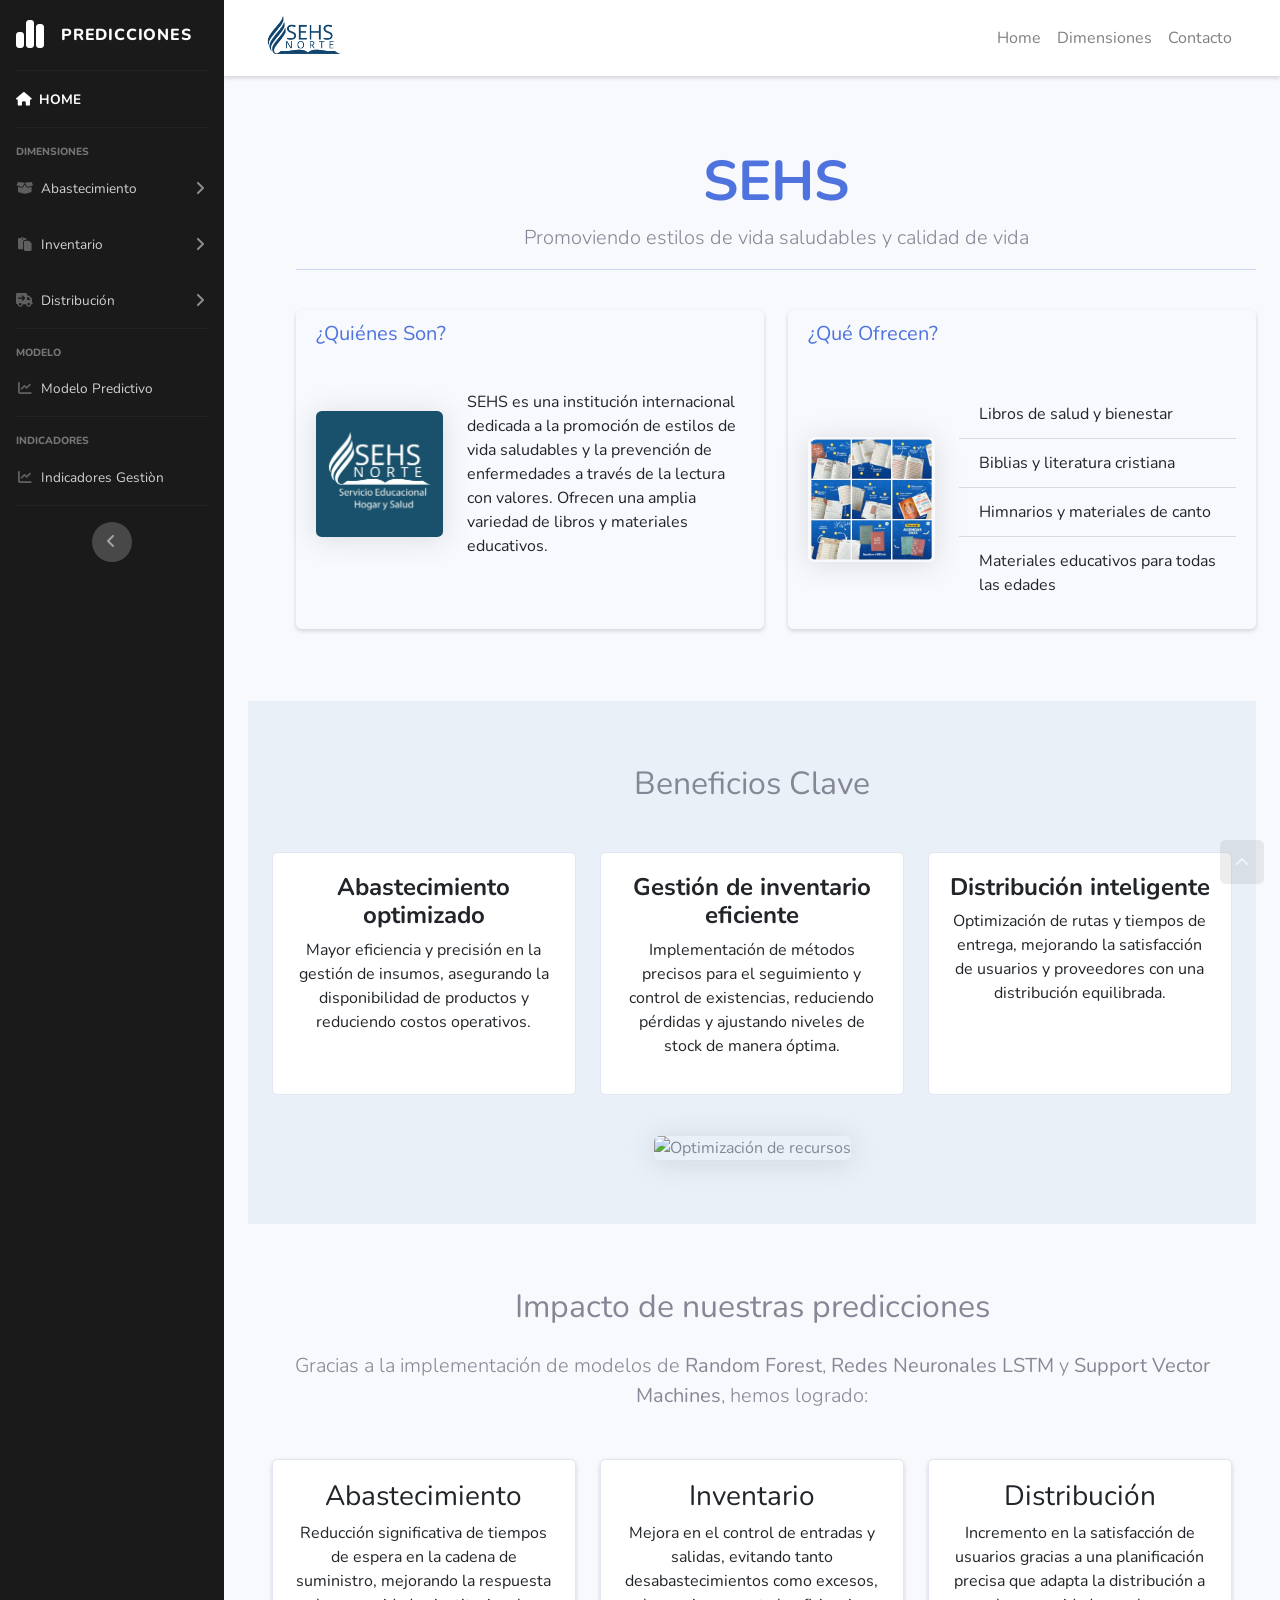
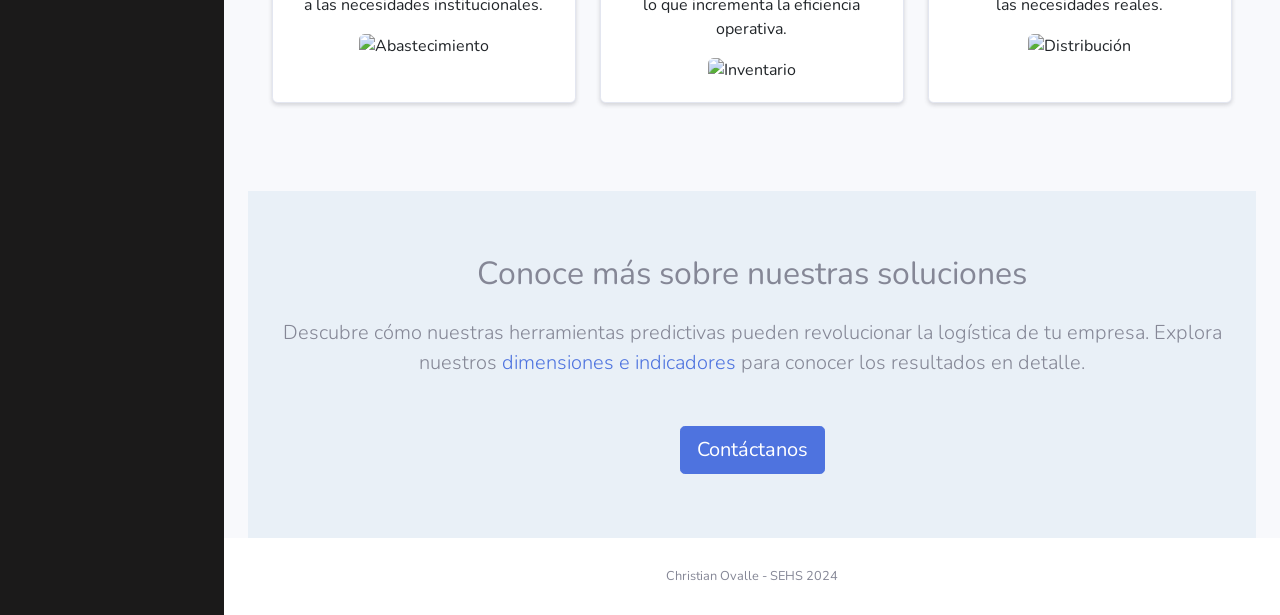
==== commit 0042474a: "Fix: Actualización 4 abastecimiento 3" ====
--- a/index.html
+++ b/index.html
@@ -109,7 +109,7 @@
               <a
                 class="collapse-item"
                 href="#"
-                onclick="cargarAbastecimiento01('./indicadores/Abastecimiento/indicador03.html')"
+                onclick="cargarAbastecimiento03('./indicadores/Abastecimiento/indicador03.html')"
                 >Ingreso mensual<br>generada por ventas de<br>material por sede</a>
               
             </div>
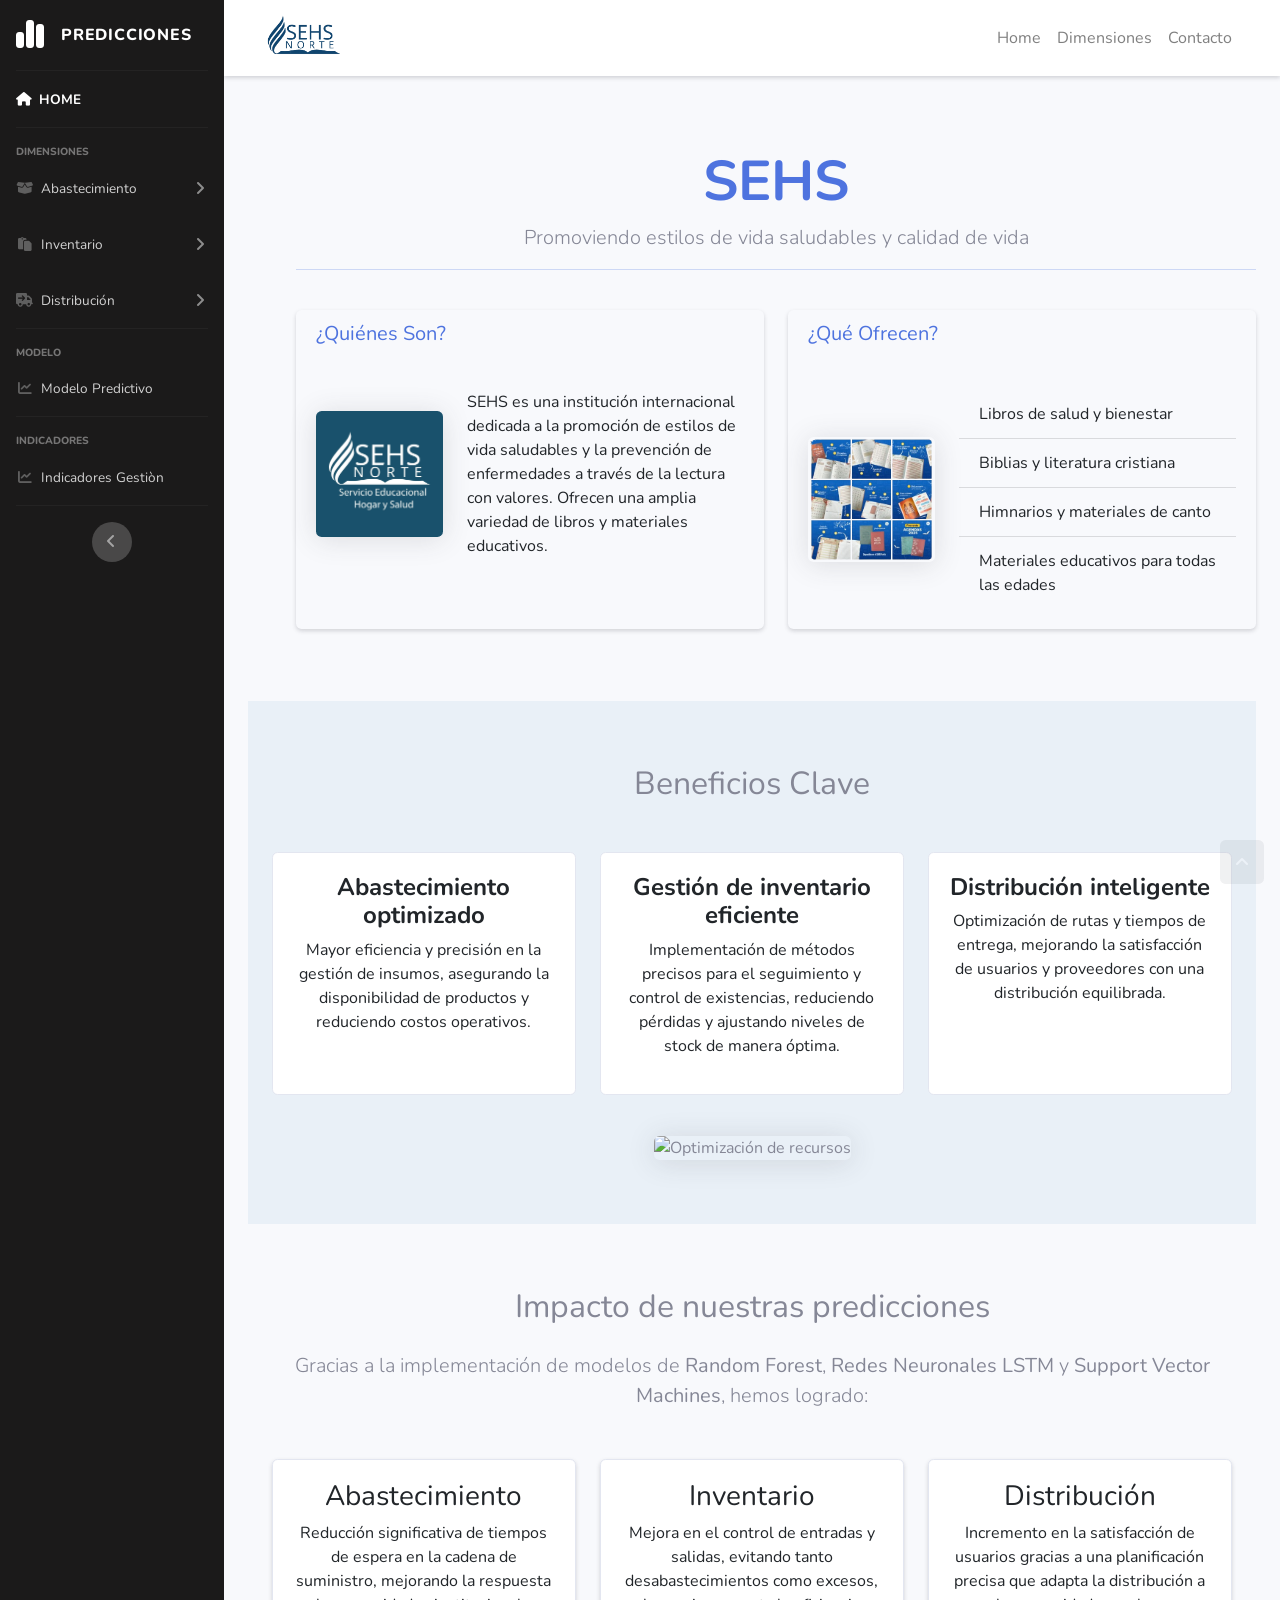
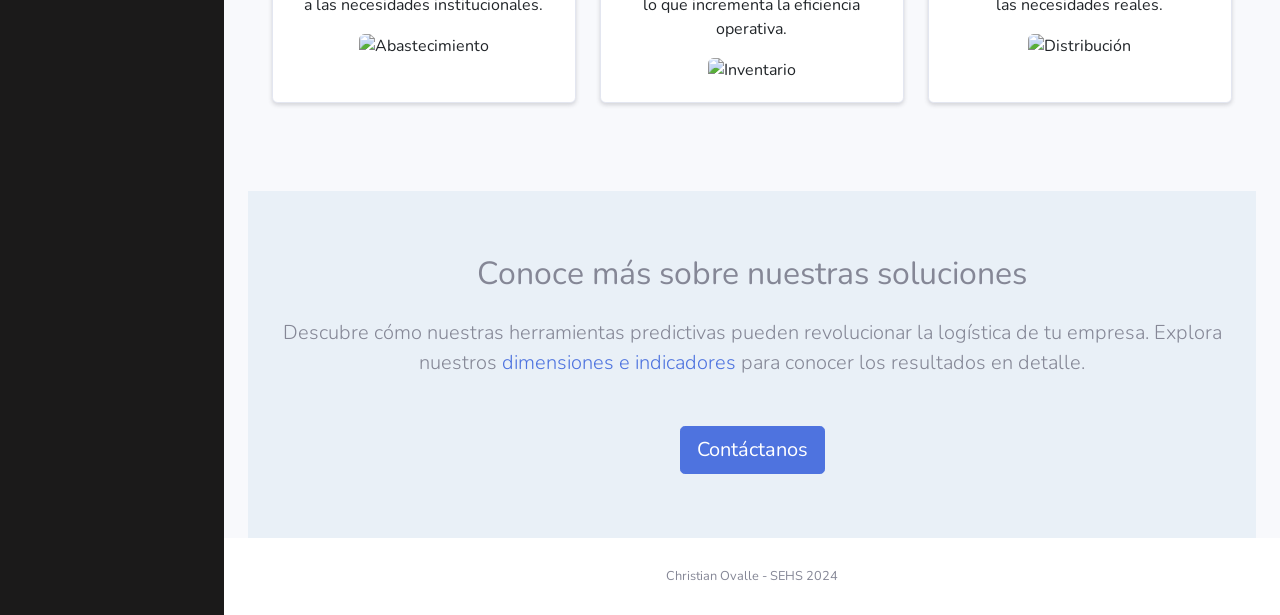
==== commit 0929b6bc: "Fix: Actualización 5 abastecimiento 3" ====
--- a/index.html
+++ b/index.html
@@ -573,6 +573,7 @@
 
     <!-- Custom scripts for all pages-->
     <script src="js/sb-admin-2.min.js"></script>
+    <script src="js/graficos_abastecimiento03.js"></script>
     <script src="js/graficos_abastecimiento02.js"></script>
     <script src="js/graficos_abastecimiento01.js"></script>
     <script src="js/graficos_inventario01.js"></script>
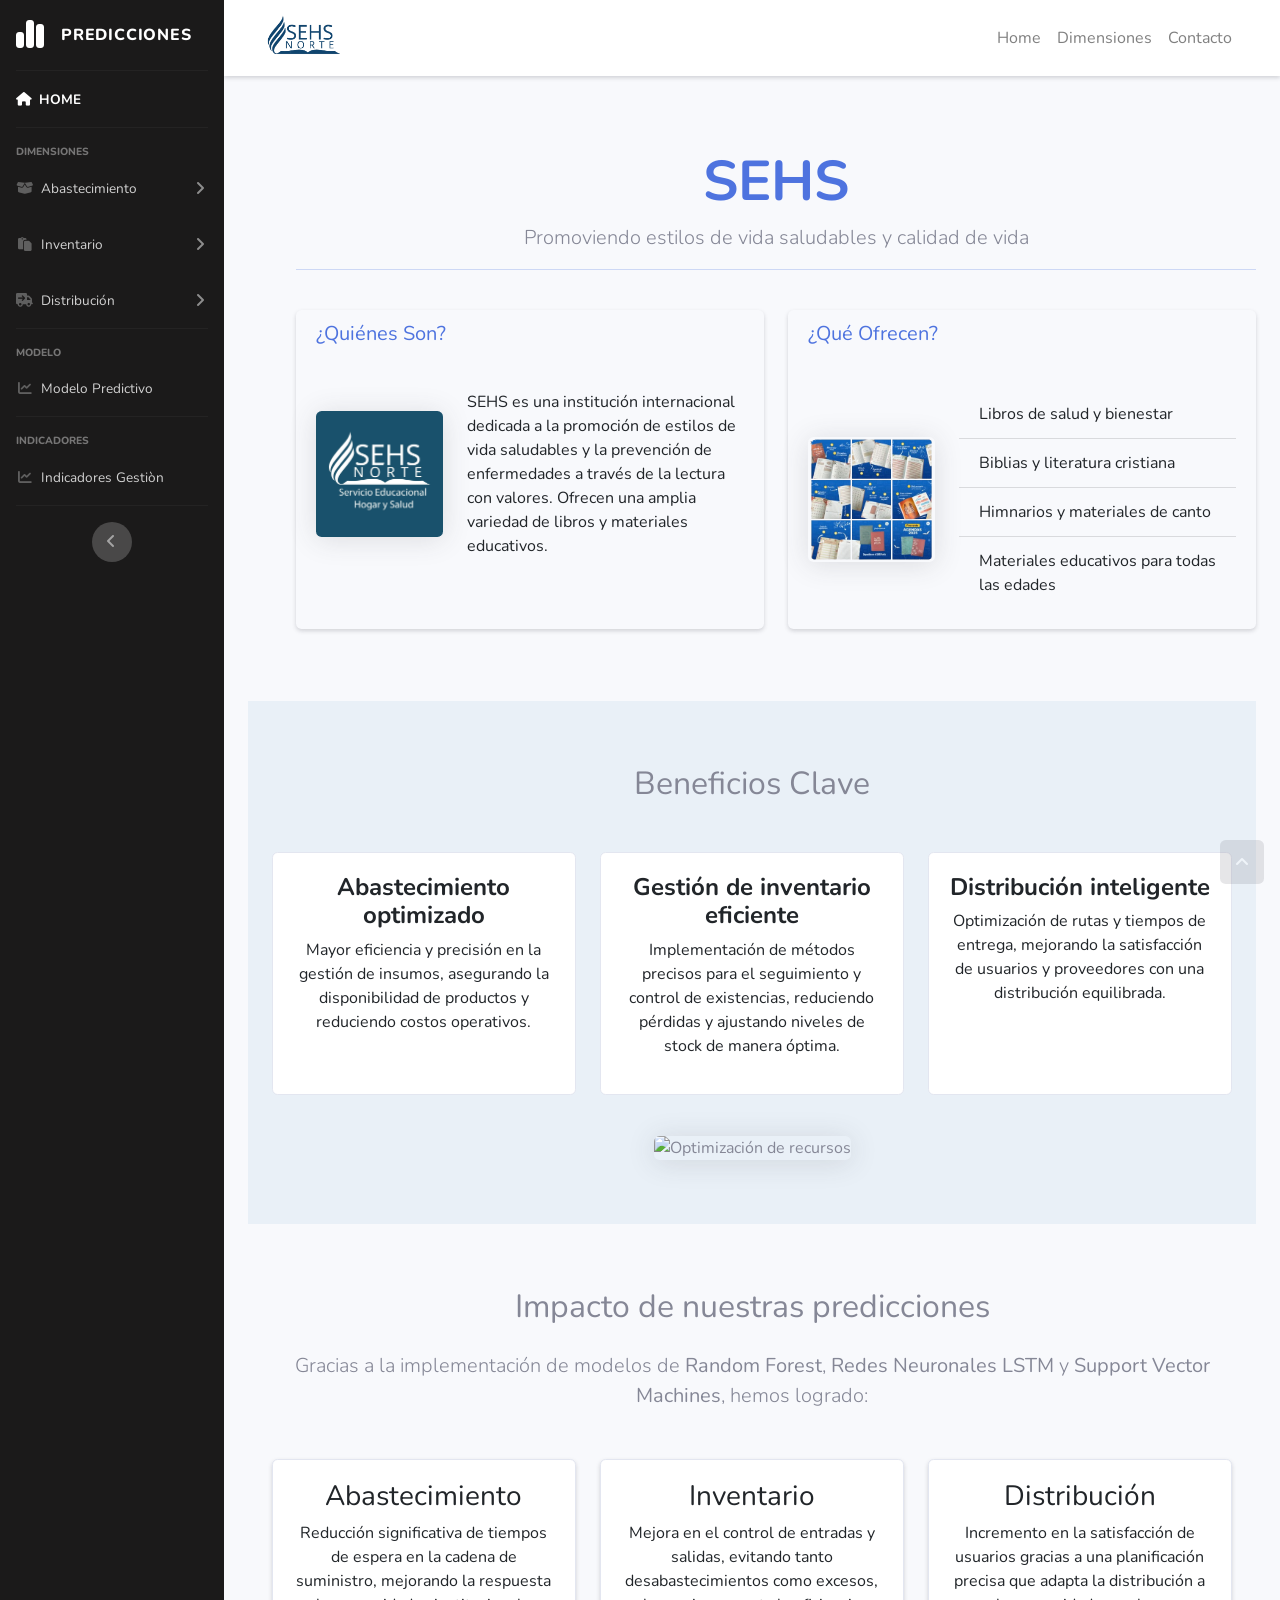
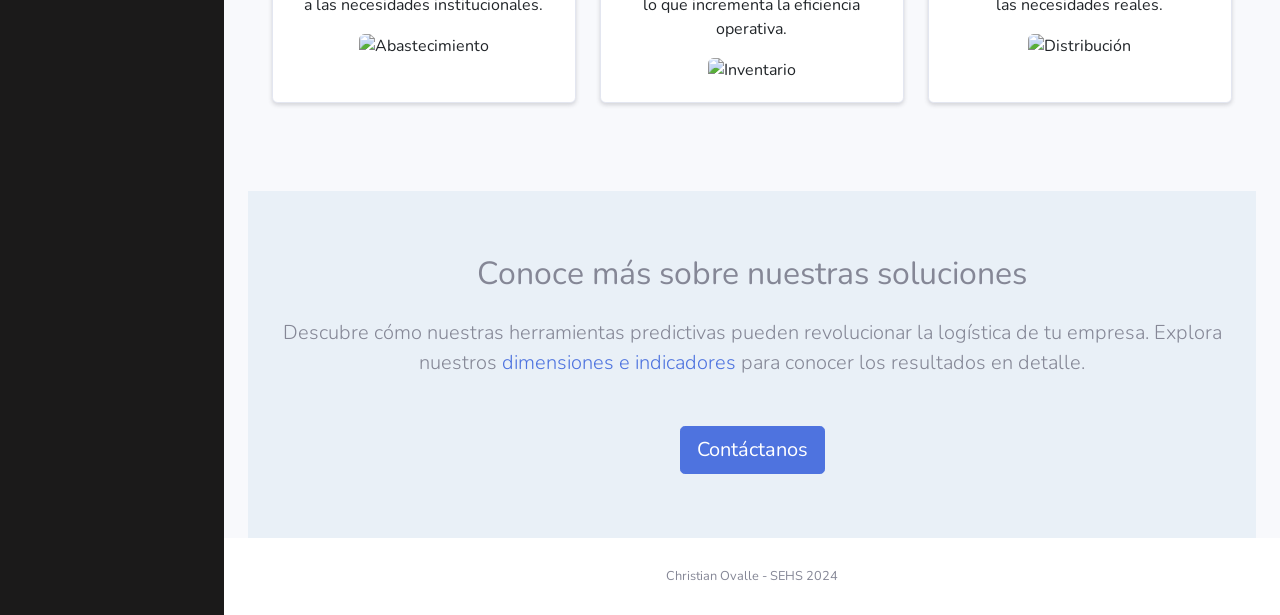
==== commit a987aad8: "Fix: Actualización títulos" ====
--- a/index.html
+++ b/index.html
@@ -141,13 +141,13 @@
                 class="collapse-item"
                 href="#"
                 onclick="cargarInventario01('./indicadores/Inventario/indicador01.html')"
-                >Cantidad total de material<br>inventariados<br> mesualmente por categoria</a
+                >Cantidad total de material<br>inventariado<br> mesualmente por categoría</a
               >
               <a
                 class="collapse-item"
                 href="#"
                 onclick="cargarInventario02('./indicadores/Inventario/indicador02.html')"
-                >Cantidad promedio de<br> material inventeriados<br>mensulamente por sede </a
+                >Cantidad promedio de<br> material inventeriado<br>mensulamente por sede </a
               >
             </div>
           </div>
@@ -178,7 +178,7 @@
                 class="collapse-item"
                 href="#"
                 onclick="cargarDistribucion('./indicadores/Distribucion/indicador01.html')"
-                >Cantidad promedio de<br>material distribuido<br>mensualmente<br>por categoria</a
+                >Cantidad promedio de<br>material distribuido<br>mensualmente<br>por categoría</a
               >
             </div>
           </div>
